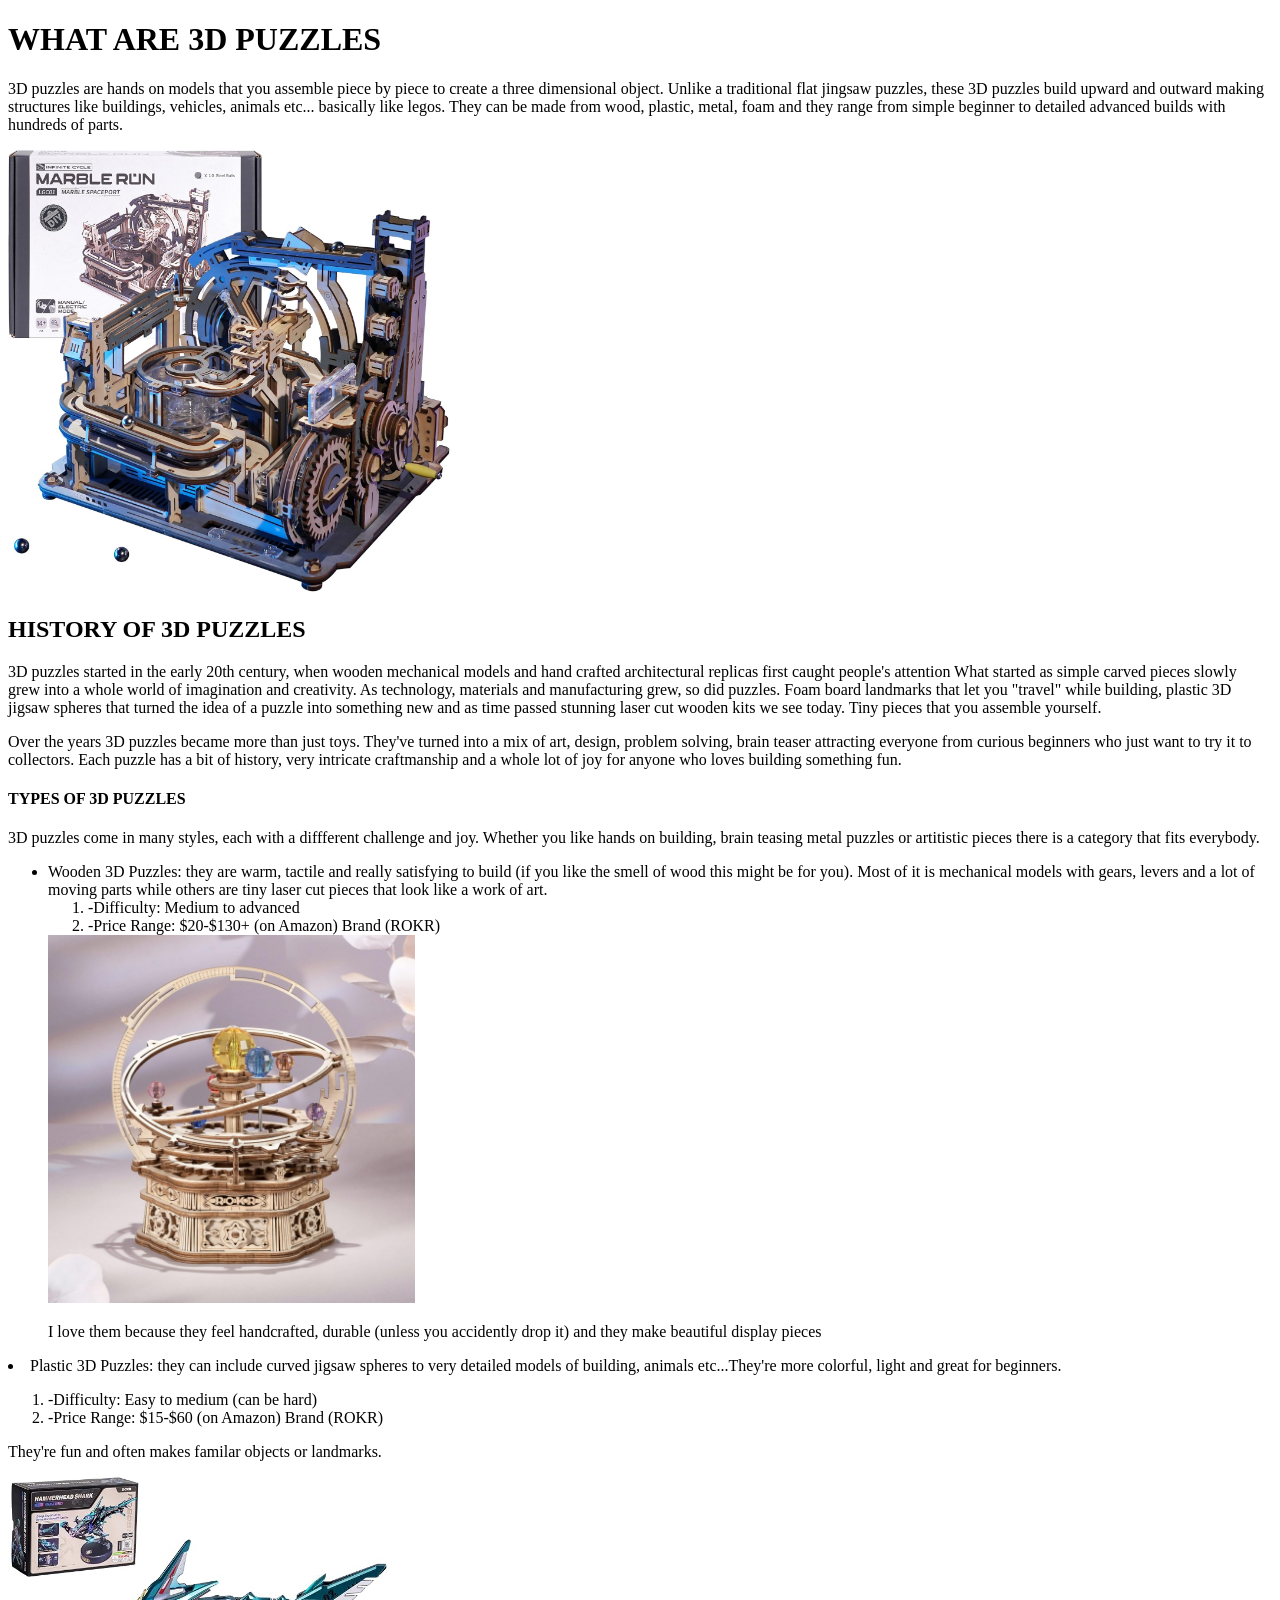
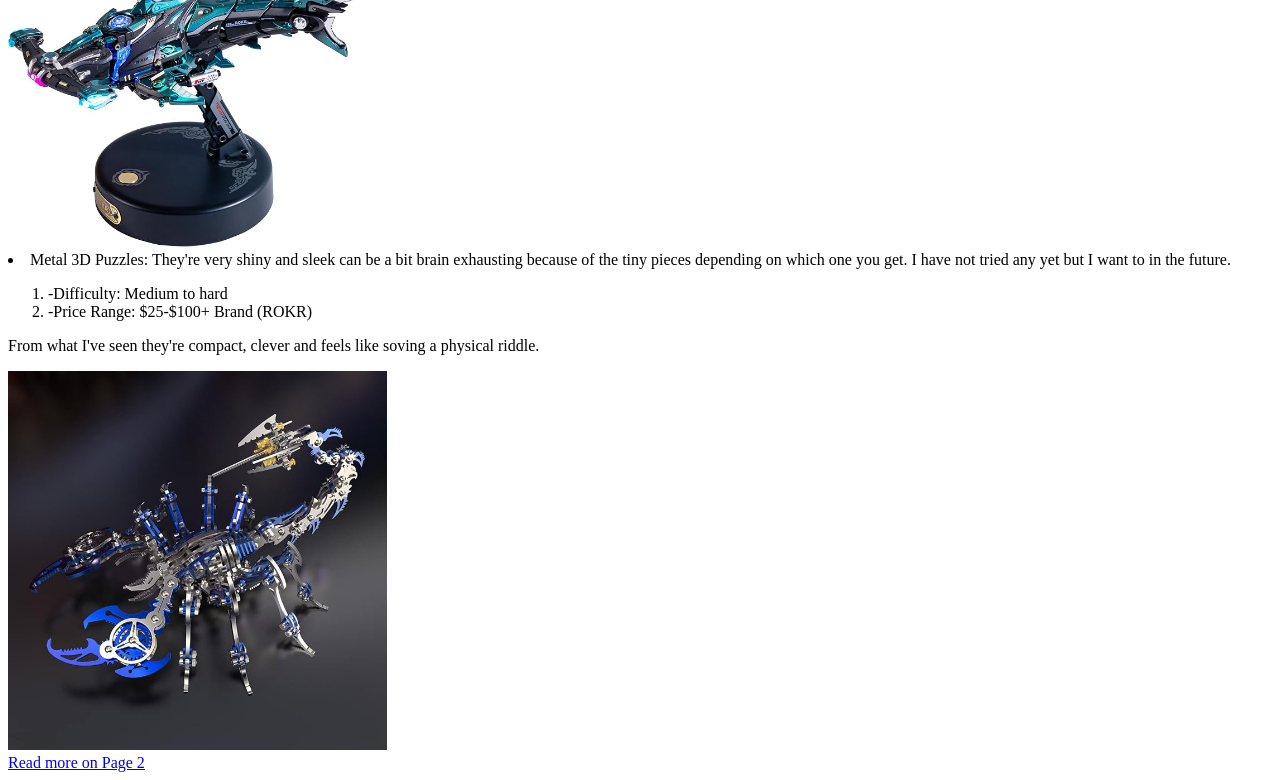
==== index.html @ 4e1517dd "Educational website about 3D puzzles" ====
<!DOCTYPE html>
<html>
  <head> 
    <title>BUILDING JOY IN 3D</title> 
  </head> 
  <body> 
    <header>
<!-- This section talks about the meaning and history of 3D puzzles -->
    
      <h1>WHAT ARE 3D PUZZLES</h1>
      <p> 
        3D puzzles are hands on models that you assemble piece by piece to create a three dimensional object. Unlike a traditional 
        flat jingsaw puzzles, these 3D puzzles build upward and outward making structures like buildings, vehicles, animals etc... basically like legos.
        They can be made from wood, plastic, metal, foam and they range from simple beginner to detailed advanced builds with hundreds of parts.
     </p>
    </header>
    <main>
        <article>
    <img src="./images/marble run puzzle.jpg" alt="An image of a 3D Marble Run puzzle" width="35%" />
<!-- This section is for the history of 3D puzzles -->
  <section>
    <h2>HISTORY OF 3D PUZZLES</h2>
    <p> 
        3D puzzles started in the early 20th century, when wooden mechanical models and hand crafted architectural replicas first caught people's attention
        What started as simple carved pieces slowly grew into a whole world of imagination and creativity. As technology, materials and manufacturing grew, so did puzzles.
        Foam board landmarks that let you "travel" while building, plastic 3D jigsaw spheres that turned the idea of a puzzle into something new and as time passed stunning 
        laser cut wooden kits we see today. Tiny pieces that you assemble yourself.
    </p>
    <p>
        Over the years 3D puzzles became more than just toys. They've turned into a mix of art, design, problem solving, brain teaser attracting everyone from curious beginners
        who just want to try it to collectors. Each puzzle has a bit of history, very intricate craftmanship and a whole lot of joy for anyone who loves building something fun.
    </p>
  </section>
  <section>
<!-- This section is for the types of 3D puzzles I did not include foam 3D puzzles because I'm not familiar with them -->

    <h4> TYPES OF 3D PUZZLES</h4>
    <P>
        3D puzzles come in many styles, each with a diffferent challenge and joy. Whether you like hands on building, brain teasing metal puzzles or artitistic pieces there is a
        category that fits everybody.
    </P>
<!-- Unordered list and ordered list showing the types of 3D puzzles, difficulties and price range -->
    <ul>
      <li>
        Wooden 3D Puzzles: they are warm, tactile and really satisfying to build (if you like the smell of wood this might be for you). Most of it is mechanical models with gears, levers 
        and a lot of moving parts while others are tiny laser cut pieces that look like a work of art.
        <ol>
          <li>-Difficulty: Medium to advanced</li>
        
          <li>-Price Range: $20-$130+ (on Amazon) Brand (ROKR)</li>
        </ol>
        
      <img src="./images/woodenpuzzle.jpg" alt="An image of a 3D wooden puzzle" width="30%" />
      <p> I love them because they feel handcrafted, durable (unless you accidently drop it) and they make beautiful display pieces</p>
     </li>
    </ul>
     <li>
        Plastic 3D Puzzles: they can include curved jigsaw spheres to very detailed models of building, animals etc...They're more colorful, light and great for beginners.
      <ol>   
        <li>-Difficulty: Easy to medium (can be hard)</li>
              
        <li>-Price Range: $15-$60 (on Amazon) Brand (ROKR)</li>
      </ol>    
        <p>They're fun and often makes familar objects or landmarks.</p>
        <img src="./images/plasticpuzzle.jpg" alt="An image of a 3D plastic" width="30%" />
        
     </li>   
     <li>
        Metal 3D Puzzles: They're very shiny and sleek can be a bit brain exhausting because of the tiny pieces depending on which one you get.
        I have not tried any yet but I want to in the future.
       <ol>   
        <li>-Difficulty: Medium to hard</li>
        
        <li>-Price Range: $25-$100+ Brand (ROKR)</li>
       </ol>
        <p>From what I've seen they're compact, clever and feels like soving a physical riddle.</p>
     <img src="./images/mechanicalpuzzle.jpg" alt="An image of a 3D metal puzzle" width="30%" />
     </li>
    </ul>
 </section>
</article>
<footer>
<!-- This part is for getting to the second page of my web site which contains some of the puzzles I've completed and the benefits of 3D puzzles -->
    <a href="page2.html">Read more on Page 2</a>

</footer>
    
    </main>
  </body> 
</html>
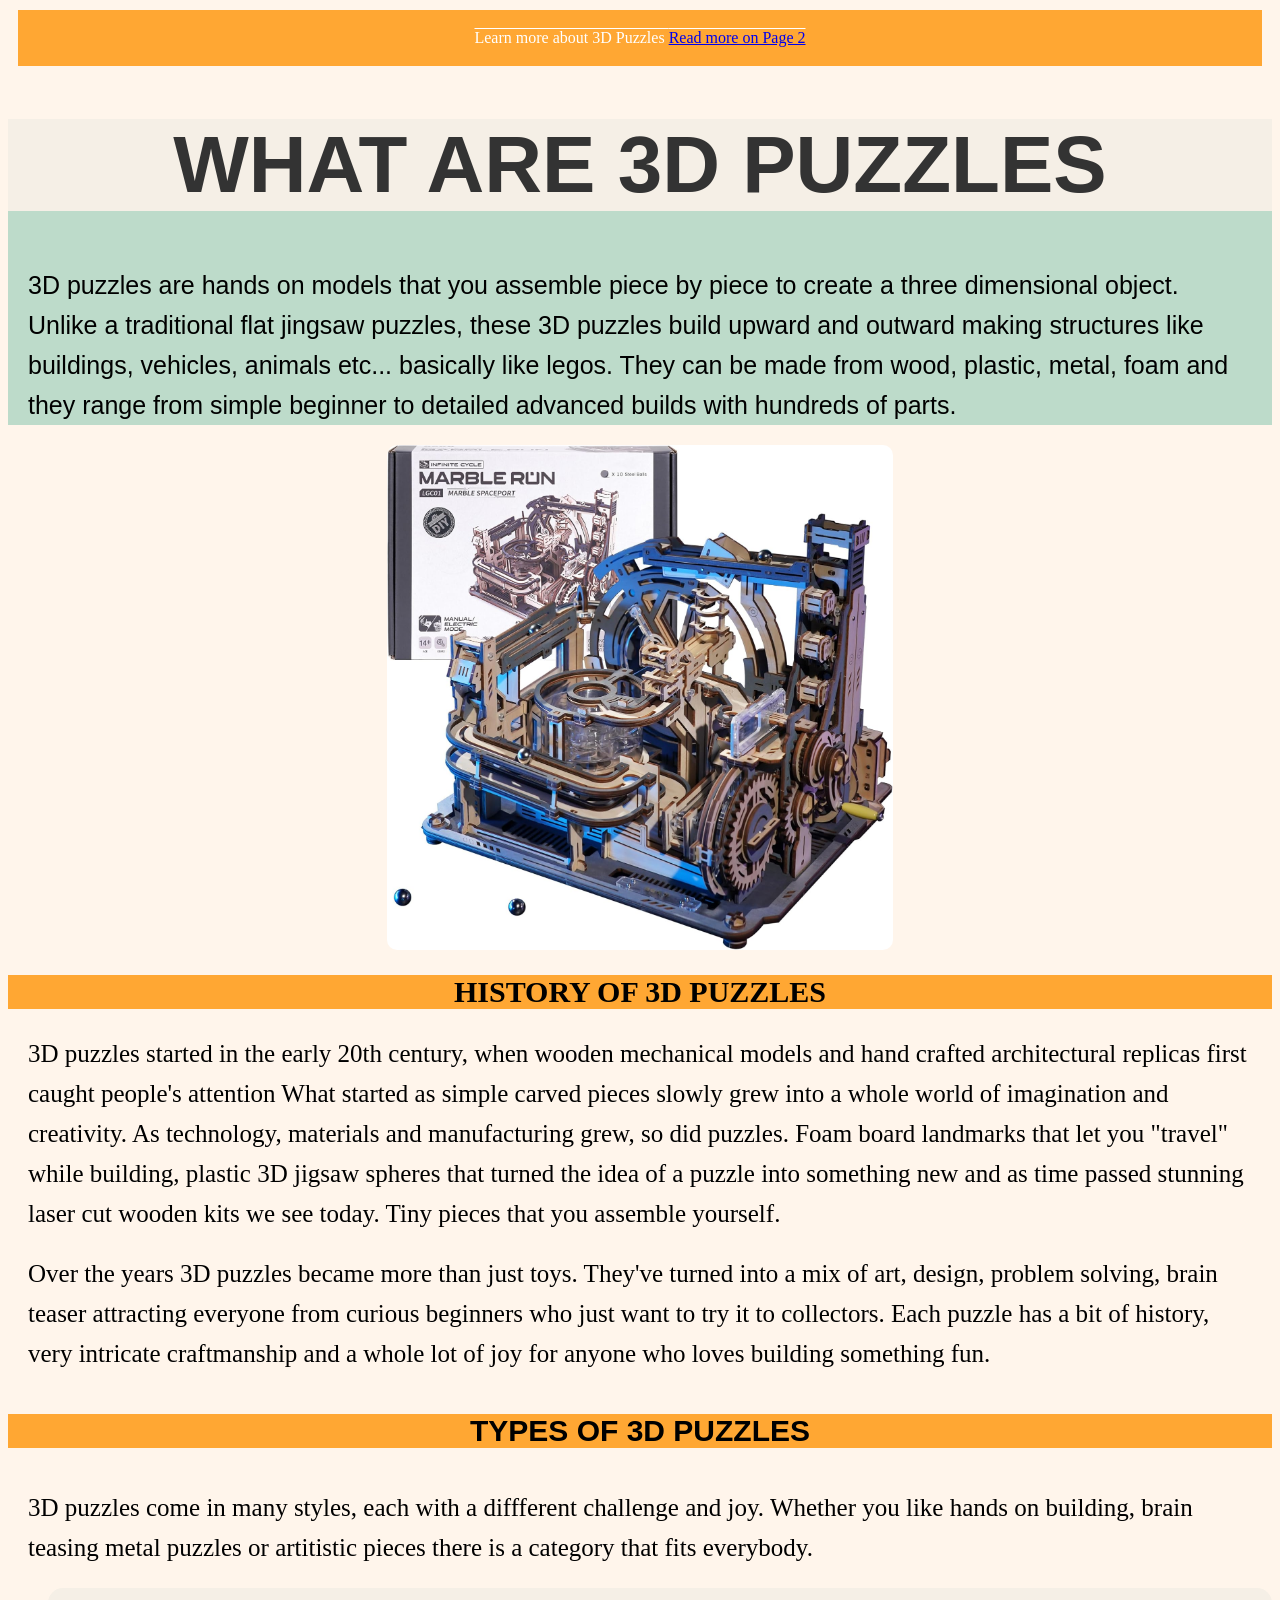
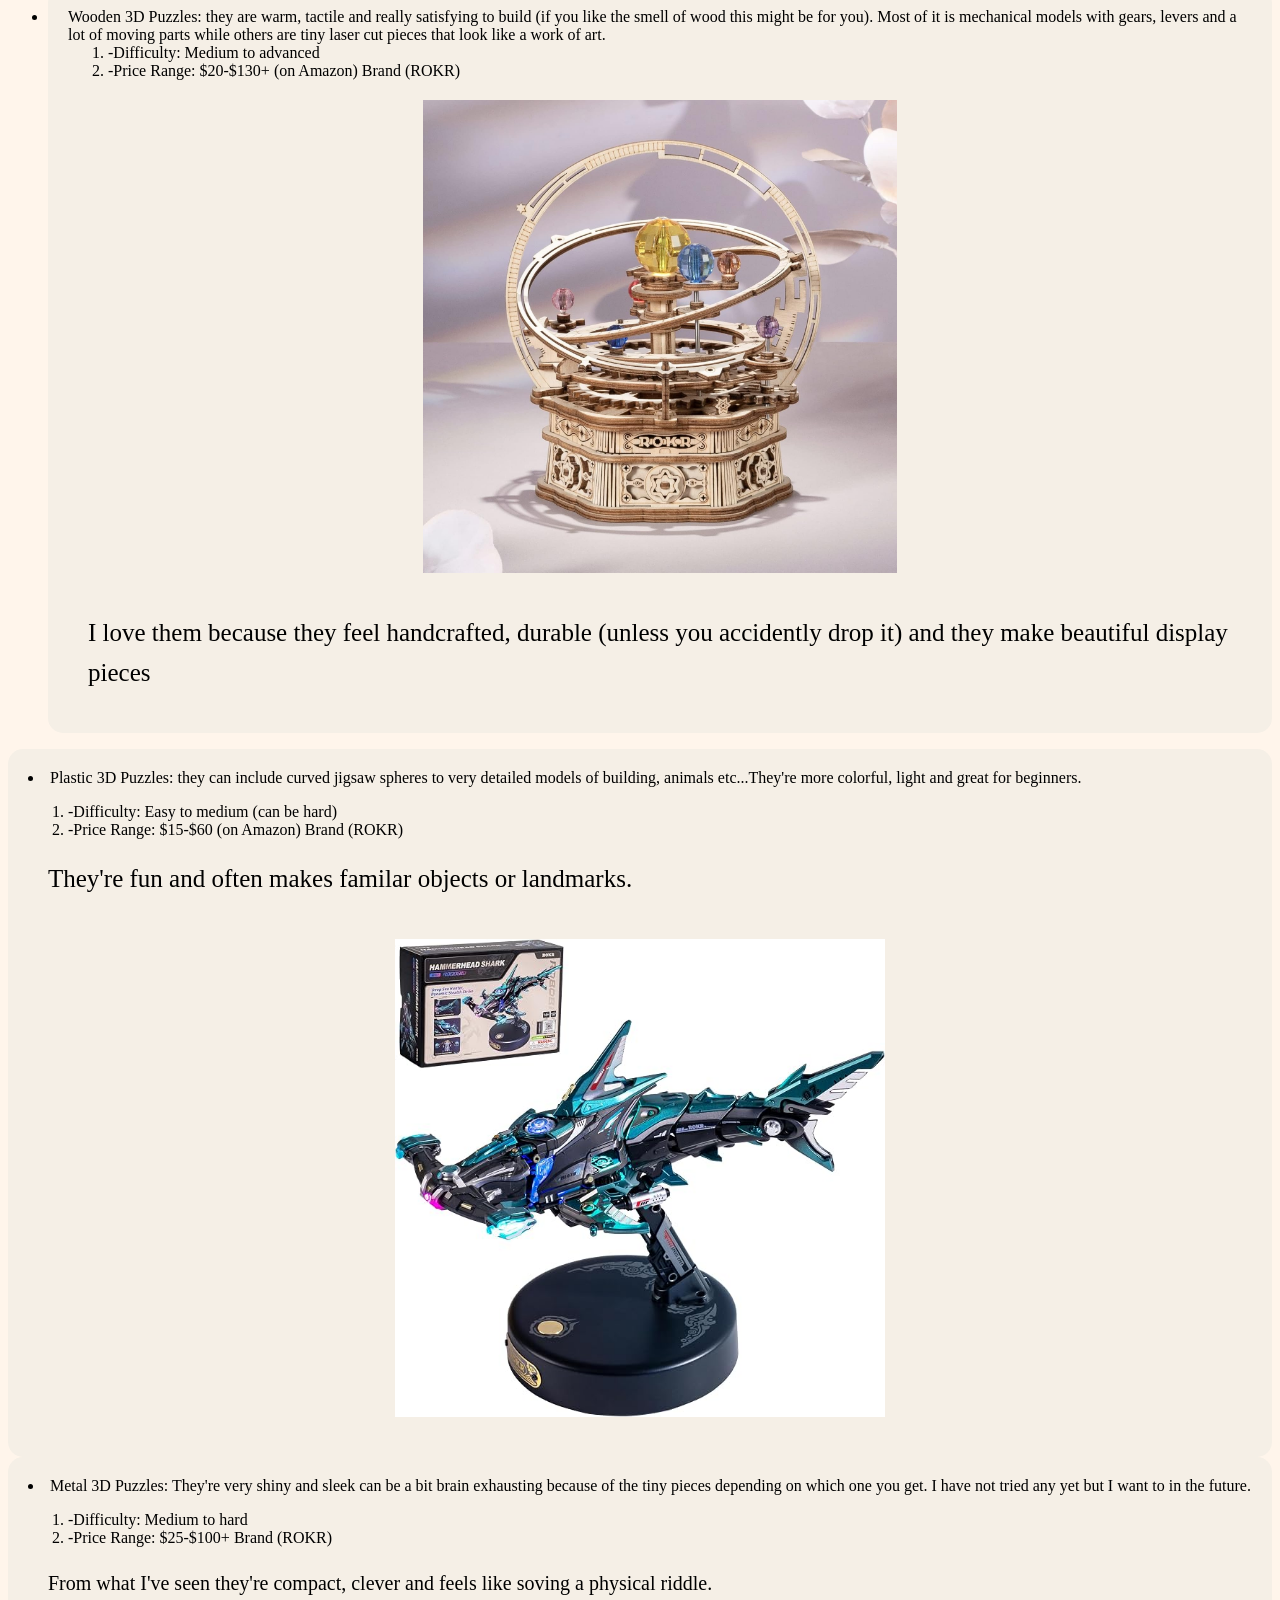
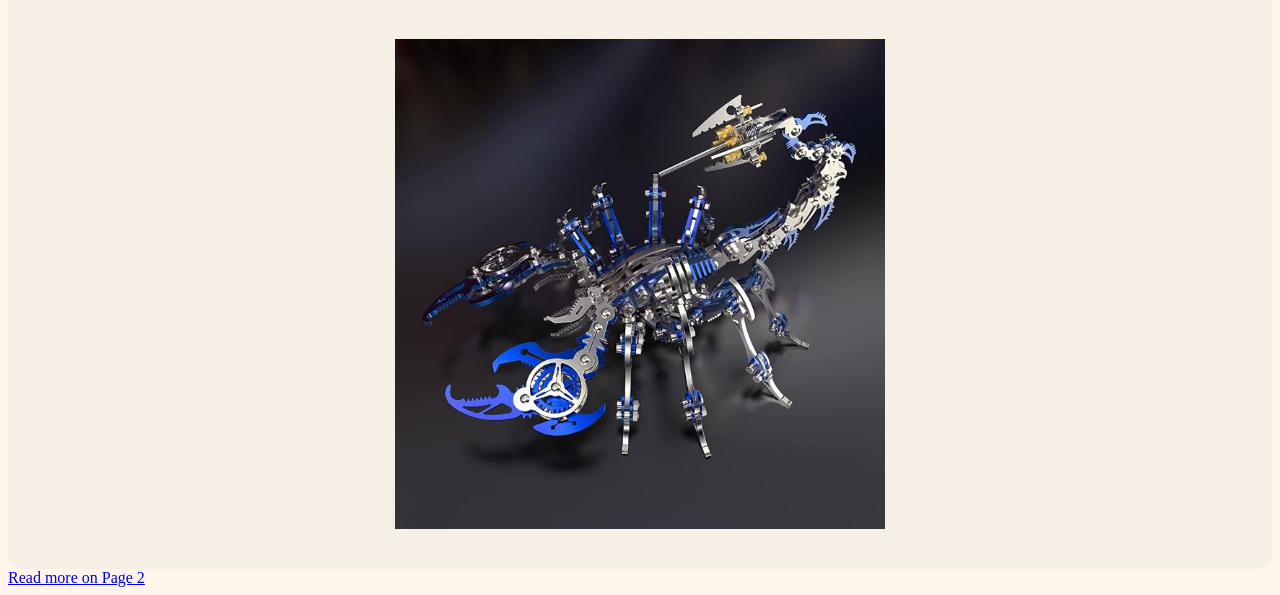
==== commit 4e322bc0: "Created a new folder called css and inside css I created a file named style.css" ====
--- a/index.html
+++ b/index.html
@@ -2,13 +2,18 @@
 <html>
   <head> 
     <title>BUILDING JOY IN 3D</title> 
+    <!-- Link to the stylesheet called style.css-->
+    <link rel="stylesheet" href="./css/style.css" />
   </head> 
   <body> 
-    <header>
+     <p class="button">Learn more about 3D Puzzles <a href="page2.html">Read more on Page 2</a>
+</p>
+
+    <header id="main-header">
 <!-- This section talks about the meaning and history of 3D puzzles -->
     
       <h1>WHAT ARE 3D PUZZLES</h1>
-      <p> 
+      <p class="subheader">
         3D puzzles are hands on models that you assemble piece by piece to create a three dimensional object. Unlike a traditional 
         flat jingsaw puzzles, these 3D puzzles build upward and outward making structures like buildings, vehicles, animals etc... basically like legos.
         They can be made from wood, plastic, metal, foam and they range from simple beginner to detailed advanced builds with hundreds of parts.
@@ -18,30 +23,30 @@
         <article>
     <img src="./images/marble run puzzle.jpg" alt="An image of a 3D Marble Run puzzle" width="35%" />
 <!-- This section is for the history of 3D puzzles -->
-  <section>
+  <section id="history">
     <h2>HISTORY OF 3D PUZZLES</h2>
-    <p> 
+    <p class="subheader">
         3D puzzles started in the early 20th century, when wooden mechanical models and hand crafted architectural replicas first caught people's attention
         What started as simple carved pieces slowly grew into a whole world of imagination and creativity. As technology, materials and manufacturing grew, so did puzzles.
         Foam board landmarks that let you "travel" while building, plastic 3D jigsaw spheres that turned the idea of a puzzle into something new and as time passed stunning 
         laser cut wooden kits we see today. Tiny pieces that you assemble yourself.
     </p>
-    <p>
+    <p class="subheader">
         Over the years 3D puzzles became more than just toys. They've turned into a mix of art, design, problem solving, brain teaser attracting everyone from curious beginners
         who just want to try it to collectors. Each puzzle has a bit of history, very intricate craftmanship and a whole lot of joy for anyone who loves building something fun.
     </p>
   </section>
-  <section>
+  <section id="puzzle-types">
 <!-- This section is for the types of 3D puzzles I did not include foam 3D puzzles because I'm not familiar with them -->
 
     <h4> TYPES OF 3D PUZZLES</h4>
-    <P>
+    <P class="subheader">
         3D puzzles come in many styles, each with a diffferent challenge and joy. Whether you like hands on building, brain teasing metal puzzles or artitistic pieces there is a
         category that fits everybody.
     </P>
 <!-- Unordered list and ordered list showing the types of 3D puzzles, difficulties and price range -->
-    <ul>
-      <li>
+    <ul class="puzzle-container">
+      <li class="puzzle-card">
         Wooden 3D Puzzles: they are warm, tactile and really satisfying to build (if you like the smell of wood this might be for you). Most of it is mechanical models with gears, levers 
         and a lot of moving parts while others are tiny laser cut pieces that look like a work of art.
         <ol>
@@ -51,21 +56,21 @@
         </ol>
         
       <img src="./images/woodenpuzzle.jpg" alt="An image of a 3D wooden puzzle" width="30%" />
-      <p> I love them because they feel handcrafted, durable (unless you accidently drop it) and they make beautiful display pieces</p>
+      <p class="subheader"> I love them because they feel handcrafted, durable (unless you accidently drop it) and they make beautiful display pieces</p>
      </li>
     </ul>
-     <li>
+     <li class="puzzle-card">
         Plastic 3D Puzzles: they can include curved jigsaw spheres to very detailed models of building, animals etc...They're more colorful, light and great for beginners.
       <ol>   
         <li>-Difficulty: Easy to medium (can be hard)</li>
               
         <li>-Price Range: $15-$60 (on Amazon) Brand (ROKR)</li>
       </ol>    
-        <p>They're fun and often makes familar objects or landmarks.</p>
+        <p class="subheader">They're fun and often makes familar objects or landmarks.</p>
         <img src="./images/plasticpuzzle.jpg" alt="An image of a 3D plastic" width="30%" />
         
      </li>   
-     <li>
+     <li class="puzzle-card">
         Metal 3D Puzzles: They're very shiny and sleek can be a bit brain exhausting because of the tiny pieces depending on which one you get.
         I have not tried any yet but I want to in the future.
        <ol>   
--- a/css/style.css
+++ b/css/style.css
@@ -0,0 +1,35 @@
+header {background-color: rgb(189, 219, 202);text-align: center; font-size: 40px; font-family: 'Franklin Gothic Medium', 'Arial Narrow', Arial, sans-serif;
+}
+body {background-color: rgb(255, 245, 235);}
+
+h1{background-color: #f5efe6; font-family: 'Franklin Gothic Medium', 'Arial Narrow', Arial, sans-serif; color: #333;}
+
+
+h2 { font-size: 30px; text-align: center;
+background-color: rgb(255, 167, 51);}
+
+h4 {font-size: 30px; font-family:'Franklin Gothic Medium', 'Arial Narrow', Arial, sans-serif; text-align: center; background-color:rgb(255, 167, 51) ;}
+
+p{text-align: left; font-size: 20px; margin: 20px; line-height: 1.6;}
+
+img{ width: 40%; border-radius: 10px; display: block; margin: auto;}
+
+
+.subheader{font-weight: 100; font-size: 25px;}
+
+.button {background-color: rgb(255, 167, 51);
+  color: white;
+  padding: 15px;
+  text-align: center;
+  text-decoration: overline;
+  font-size: 16px;
+  display: block;
+  margin: 10px;}
+
+.main-header{ padding: 30px;}
+.history{background-color: #f5efe6; padding:20px; margin:20px;}
+.puzzle-types{padding: 20px;}
+
+.puzzle-container{display:flex; gap: 25px;}
+.puzzle-card{background-color: #f5efe6; border-radius: 15px; padding: 20px; box-shadow: 3px;}
+.puzzle-card img{width: 40%; border-radius: 10px; padding:20px; box-shadow: 3px;}
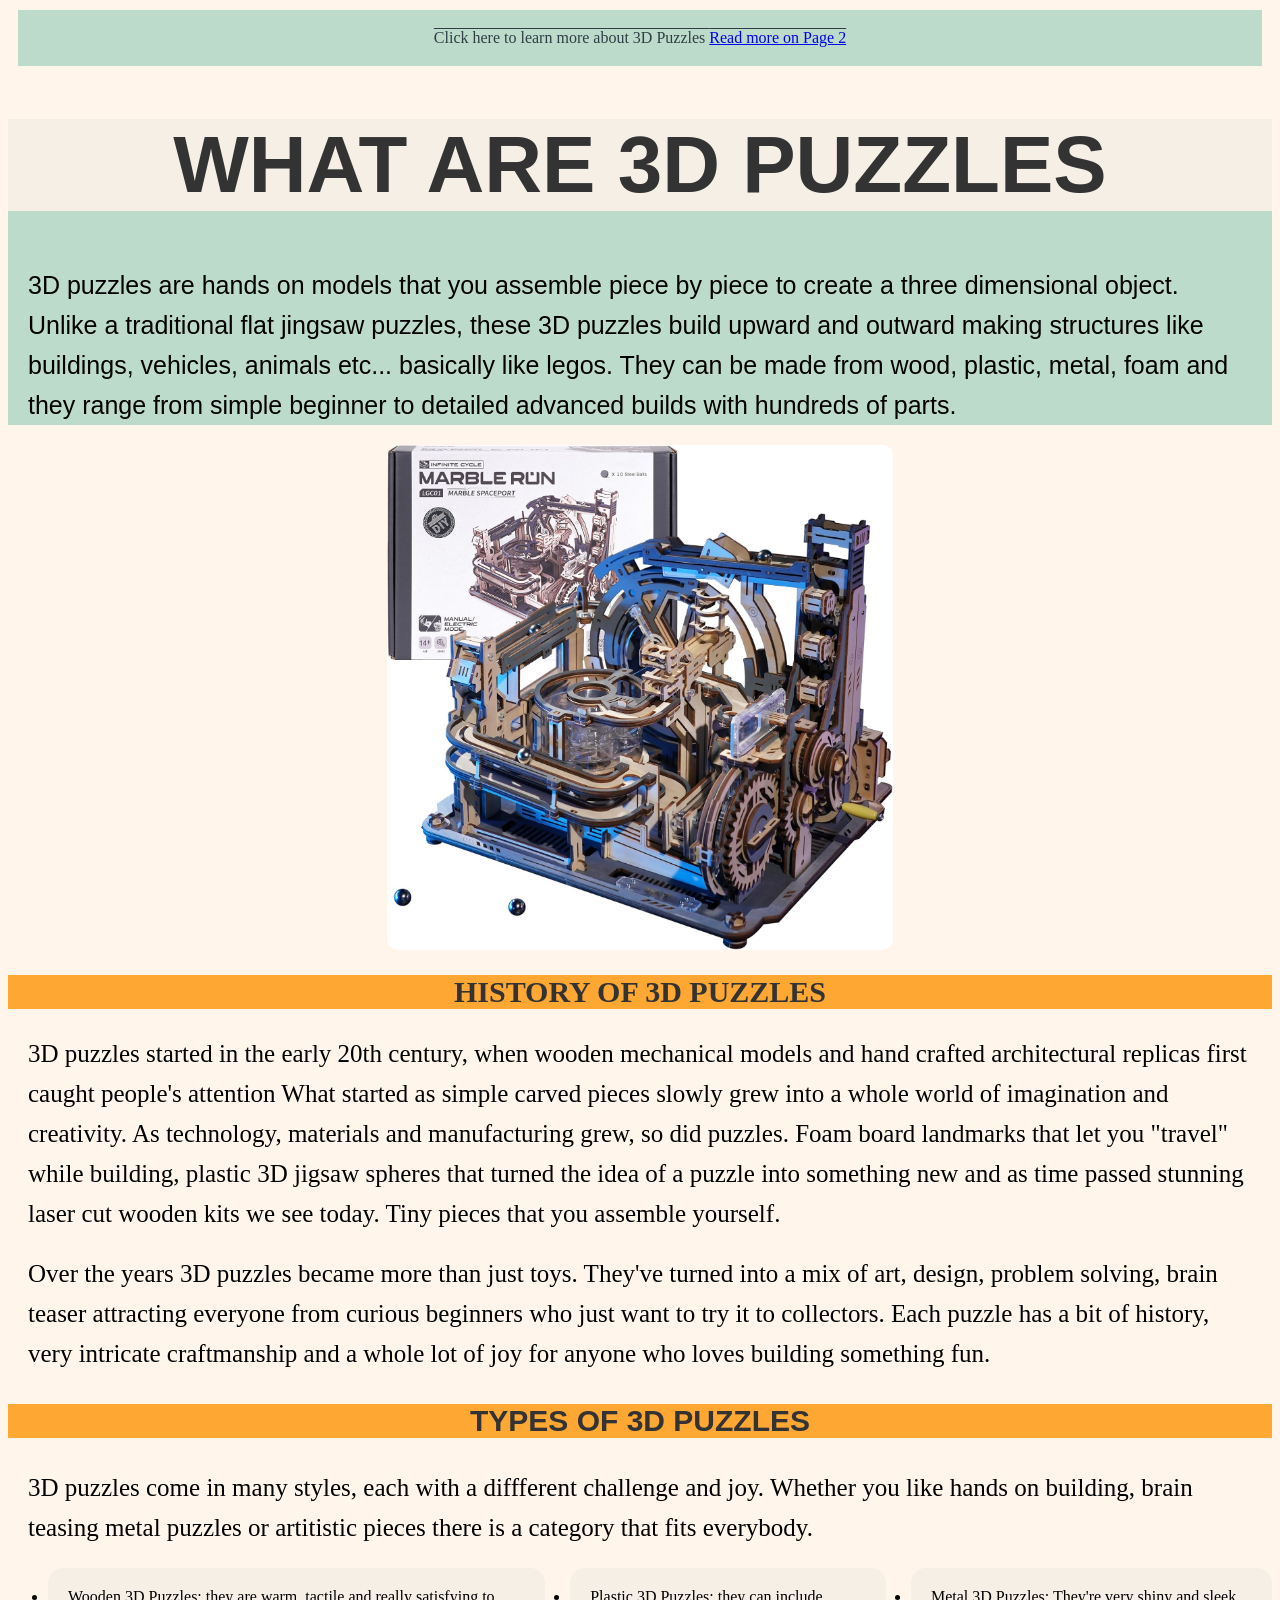
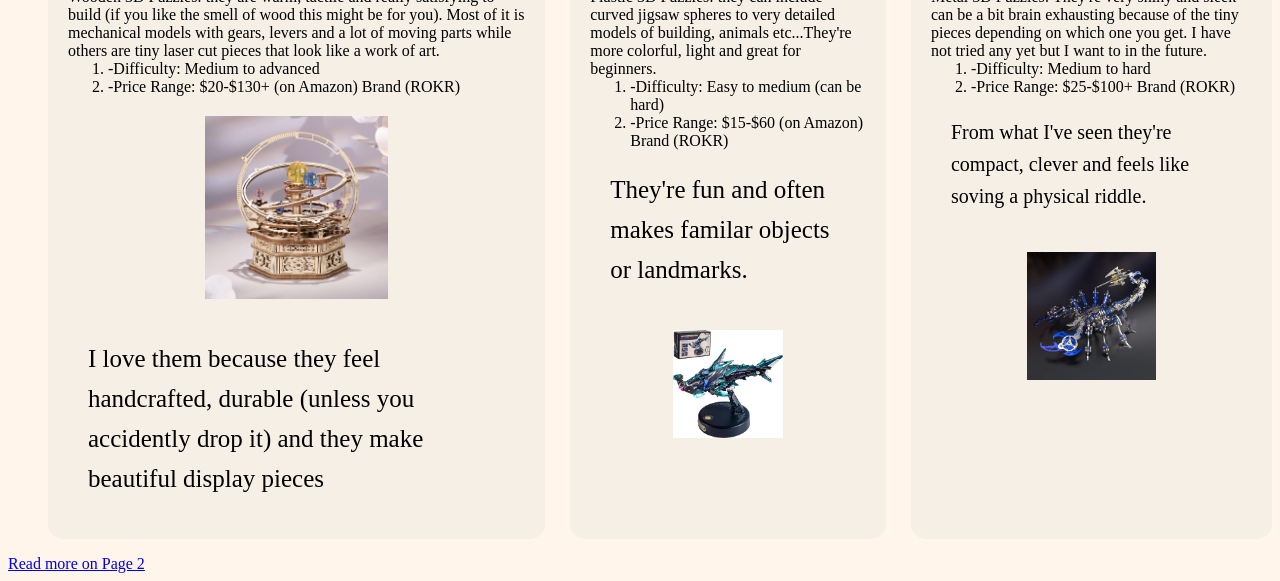
==== commit 4e6e58bc: "Fix accessibility issues from audit" ====
--- a/index.html
+++ b/index.html
@@ -1,12 +1,12 @@
 <!DOCTYPE html>
-<html>
+<html lang="en">
   <head> 
     <title>BUILDING JOY IN 3D</title> 
     <!-- Link to the stylesheet called style.css-->
     <link rel="stylesheet" href="./css/style.css" />
   </head> 
   <body> 
-     <p class="button">Learn more about 3D Puzzles <a href="page2.html">Read more on Page 2</a>
+     <p class="button">Click here to learn more about 3D Puzzles <a href="page2.html">Read more on Page 2</a>
 </p>
 
     <header id="main-header">
@@ -39,7 +39,7 @@
   <section id="puzzle-types">
 <!-- This section is for the types of 3D puzzles I did not include foam 3D puzzles because I'm not familiar with them -->
 
-    <h4> TYPES OF 3D PUZZLES</h4>
+    <h3> TYPES OF 3D PUZZLES</h3>
     <P class="subheader">
         3D puzzles come in many styles, each with a diffferent challenge and joy. Whether you like hands on building, brain teasing metal puzzles or artitistic pieces there is a
         category that fits everybody.
@@ -58,7 +58,7 @@
       <img src="./images/woodenpuzzle.jpg" alt="An image of a 3D wooden puzzle" width="30%" />
       <p class="subheader"> I love them because they feel handcrafted, durable (unless you accidently drop it) and they make beautiful display pieces</p>
      </li>
-    </ul>
+    
      <li class="puzzle-card">
         Plastic 3D Puzzles: they can include curved jigsaw spheres to very detailed models of building, animals etc...They're more colorful, light and great for beginners.
       <ol>   
@@ -67,7 +67,7 @@
         <li>-Price Range: $15-$60 (on Amazon) Brand (ROKR)</li>
       </ol>    
         <p class="subheader">They're fun and often makes familar objects or landmarks.</p>
-        <img src="./images/plasticpuzzle.jpg" alt="An image of a 3D plastic" width="30%" />
+        <img src="./images/plasticpuzzle.jpg" alt="An image of a 3D plastic" width="40%" />
         
      </li>   
      <li class="puzzle-card">
@@ -79,7 +79,7 @@
         <li>-Price Range: $25-$100+ Brand (ROKR)</li>
        </ol>
         <p>From what I've seen they're compact, clever and feels like soving a physical riddle.</p>
-     <img src="./images/mechanicalpuzzle.jpg" alt="An image of a 3D metal puzzle" width="30%" />
+     <img src="./images/mechanicalpuzzle.jpg" alt="An image of a 3D metal puzzle" width="40%" />
      </li>
     </ul>
  </section>
--- a/css/style.css
+++ b/css/style.css
@@ -6,9 +6,10 @@
 
 
 h2 { font-size: 30px; text-align: center;
-background-color: rgb(255, 167, 51);}
+background-color: rgb(255, 167, 51); color:#333}
 
-h4 {font-size: 30px; font-family:'Franklin Gothic Medium', 'Arial Narrow', Arial, sans-serif; text-align: center; background-color:rgb(255, 167, 51) ;}
+h3 {font-size: 30px; font-family:'Franklin Gothic Medium', 'Arial Narrow', Arial, sans-serif; text-align: center; background-color:rgb(255, 167, 51) ;
+color: #333}
 
 p{text-align: left; font-size: 20px; margin: 20px; line-height: 1.6;}
 
@@ -17,8 +18,8 @@
 
 .subheader{font-weight: 100; font-size: 25px;}
 
-.button {background-color: rgb(255, 167, 51);
-  color: white;
+.button {background-color:rgb(189, 219, 202) ;
+  color: #2F3E46;
   padding: 15px;
   text-align: center;
   text-decoration: overline;
@@ -32,4 +33,37 @@
 
 .puzzle-container{display:flex; gap: 25px;}
 .puzzle-card{background-color: #f5efe6; border-radius: 15px; padding: 20px; box-shadow: 3px;}
-.puzzle-card img{width: 40%; border-radius: 10px; padding:20px; box-shadow: 3px;}+.puzzle-card img{width: 40%; border-radius: 10px; padding:20px; box-shadow: 3px;}
+
+.flex-container {
+        display: flex;
+        flex-wrap: nowrap;
+        background-color: DodgerBlue;
+      }
+      
+      .flex-container > div {
+        background-color: #f1f1f1;
+        width: 100px;
+        margin: 10px;
+        text-align: center;
+        line-height: 75px;
+        font-size: 35px;
+        padding: 20px;
+      }
+      
+      @media (max-width: 768px) {
+        .flex-container {
+          flex-direction: column;
+          align-items: center;
+        }
+      }
+
+.gallery { display: flex; flex-wrap: wrap; justify-content: center; gap: 20px;} 
+.gallery img{width: 250px; border-radius: 10px;}     
+@media (max-width: 768px) {
+        .gallery {
+          flex-direction: column;
+          align-items: center;
+        }
+        .gallery img{width: 90%;}
+      }
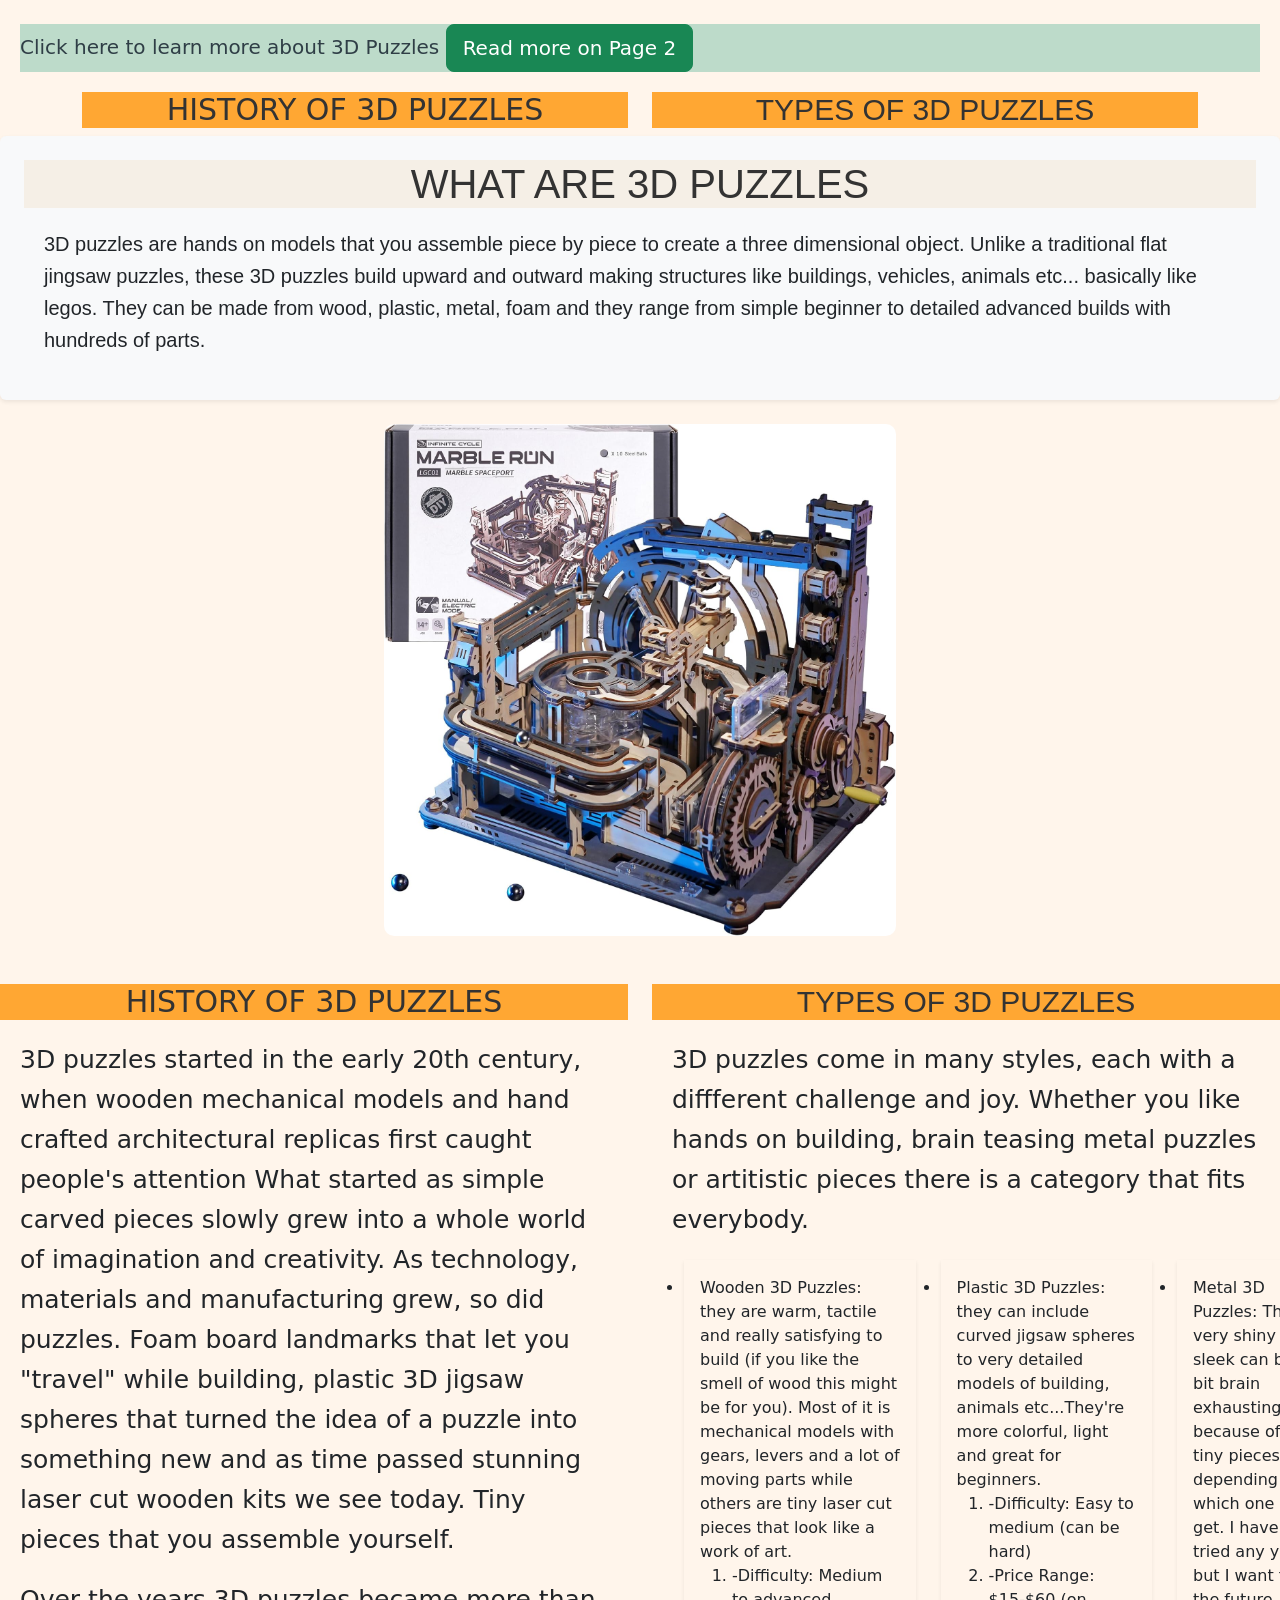
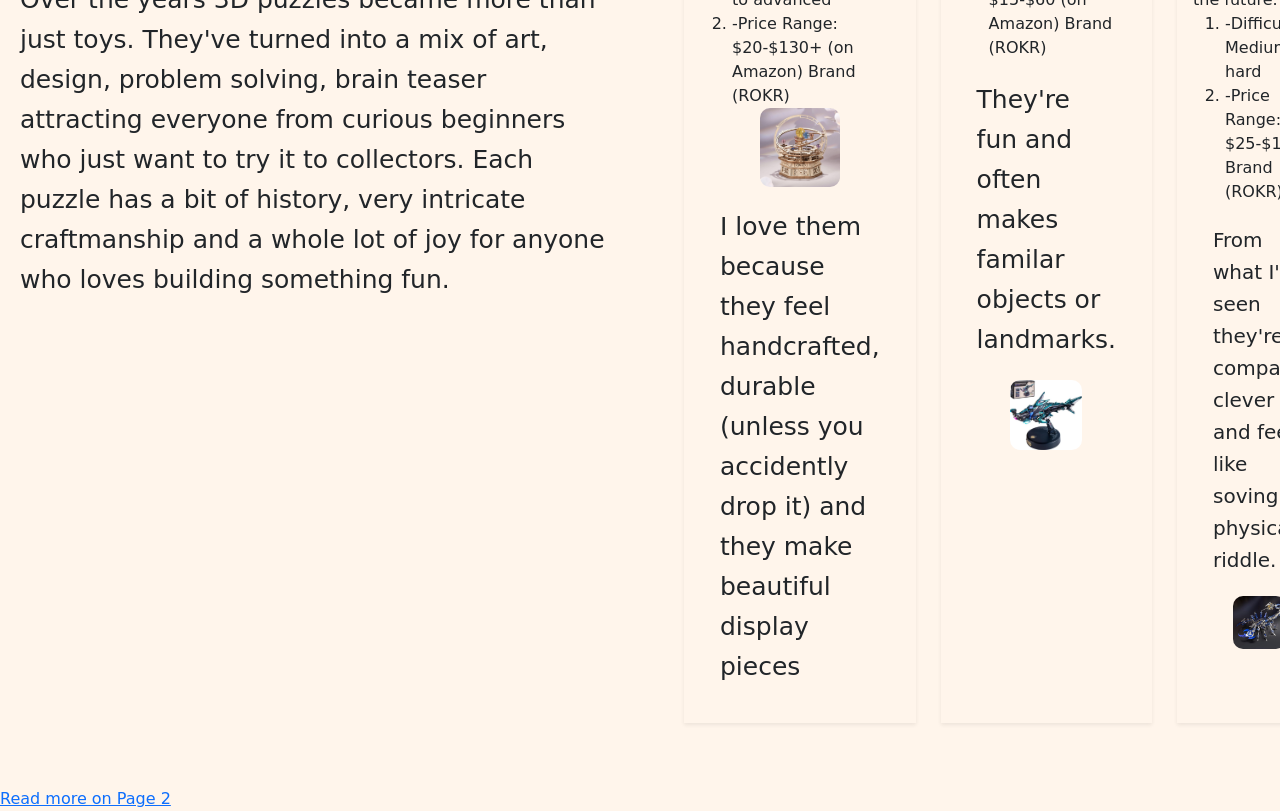
==== commit cec79a46: "Added Bootstrap styling, refactor custom CSS and deleted the remove button and puzzle card from styl" ====
--- a/index.html
+++ b/index.html
@@ -2,18 +2,33 @@
 <html lang="en">
   <head> 
     <title>BUILDING JOY IN 3D</title> 
+    <!--Bootstrap link-->
+      <link href="https://cdn.jsdelivr.net/npm/bootstrap@5.3.3/dist/css/bootstrap.min.css" rel="stylesheet" integrity="sha384-
+      QWTKZyjpPEjISv5WaRU9OFeRpok6YctnYmDr5pNlyT2bRjXh0JMhjY6hW+ALEwIH" 
+      crossorigin="anonymous">
     <!-- Link to the stylesheet called style.css-->
     <link rel="stylesheet" href="./css/style.css" />
   </head> 
   <body> 
-     <p class="button">Click here to learn more about 3D Puzzles <a href="page2.html">Read more on Page 2</a>
-</p>
+    <div class="container mt-4">
 
-    <header id="main-header">
+    </div>
+     <p class="button">Click here to learn more about 3D Puzzles <a href="page2.html" 
+      class="btn btn-success btn-lg">Read more on Page 2</a>
+     </p>
+     <div class="container">
+      <div class="row">
+        <div class="col"> <h2> HISTORY OF 3D PUZZLES</h2></div>
+        <div class="col"> <h3> TYPES OF 3D PUZZLES</h3></div>
+
+      </div>
+     </div>
+
+    <header id="main-header" class="text-center mb-4 p-4 bg-light rounded shadow-sm">
 <!-- This section talks about the meaning and history of 3D puzzles -->
     
       <h1>WHAT ARE 3D PUZZLES</h1>
-      <p class="subheader">
+      <p class="lead">
         3D puzzles are hands on models that you assemble piece by piece to create a three dimensional object. Unlike a traditional 
         flat jingsaw puzzles, these 3D puzzles build upward and outward making structures like buildings, vehicles, animals etc... basically like legos.
         They can be made from wood, plastic, metal, foam and they range from simple beginner to detailed advanced builds with hundreds of parts.
@@ -23,7 +38,9 @@
         <article>
     <img src="./images/marble run puzzle.jpg" alt="An image of a 3D Marble Run puzzle" width="35%" />
 <!-- This section is for the history of 3D puzzles -->
-  <section id="history">
+  <div class="row mt-5">
+
+   <section id="history" class="col-md-6 mb-4">
     <h2>HISTORY OF 3D PUZZLES</h2>
     <p class="subheader">
         3D puzzles started in the early 20th century, when wooden mechanical models and hand crafted architectural replicas first caught people's attention
@@ -36,7 +53,7 @@
         who just want to try it to collectors. Each puzzle has a bit of history, very intricate craftmanship and a whole lot of joy for anyone who loves building something fun.
     </p>
   </section>
-  <section id="puzzle-types">
+  <section id="puzzle-types" class="col-md-6 mb-4">
 <!-- This section is for the types of 3D puzzles I did not include foam 3D puzzles because I'm not familiar with them -->
 
     <h3> TYPES OF 3D PUZZLES</h3>
@@ -46,7 +63,7 @@
     </P>
 <!-- Unordered list and ordered list showing the types of 3D puzzles, difficulties and price range -->
     <ul class="puzzle-container">
-      <li class="puzzle-card">
+      <li class="puzzle-card p-3 mb-4 shadow-sm">
         Wooden 3D Puzzles: they are warm, tactile and really satisfying to build (if you like the smell of wood this might be for you). Most of it is mechanical models with gears, levers 
         and a lot of moving parts while others are tiny laser cut pieces that look like a work of art.
         <ol>
@@ -59,7 +76,7 @@
       <p class="subheader"> I love them because they feel handcrafted, durable (unless you accidently drop it) and they make beautiful display pieces</p>
      </li>
     
-     <li class="puzzle-card">
+     <li class="puzzle-card p-3 mb-4 shadow-sm">
         Plastic 3D Puzzles: they can include curved jigsaw spheres to very detailed models of building, animals etc...They're more colorful, light and great for beginners.
       <ol>   
         <li>-Difficulty: Easy to medium (can be hard)</li>
@@ -70,7 +87,7 @@
         <img src="./images/plasticpuzzle.jpg" alt="An image of a 3D plastic" width="40%" />
         
      </li>   
-     <li class="puzzle-card">
+     <li class="puzzle-card p-3 mb-4 shadow-sm">
         Metal 3D Puzzles: They're very shiny and sleek can be a bit brain exhausting because of the tiny pieces depending on which one you get.
         I have not tried any yet but I want to in the future.
        <ol>   
--- a/css/style.css
+++ b/css/style.css
@@ -19,37 +19,27 @@
 .subheader{font-weight: 100; font-size: 25px;}
 
 .button {background-color:rgb(189, 219, 202) ;
-  color: #2F3E46;
-  padding: 15px;
-  text-align: center;
-  text-decoration: overline;
-  font-size: 16px;
-  display: block;
-  margin: 10px;}
+  color: #2F3E46;}
+  
 
 .main-header{ padding: 30px;}
 .history{background-color: #f5efe6; padding:20px; margin:20px;}
 .puzzle-types{padding: 20px;}
 
 .puzzle-container{display:flex; gap: 25px;}
-.puzzle-card{background-color: #f5efe6; border-radius: 15px; padding: 20px; box-shadow: 3px;}
-.puzzle-card img{width: 40%; border-radius: 10px; padding:20px; box-shadow: 3px;}
 
-.flex-container {
-        display: flex;
-        flex-wrap: nowrap;
-        background-color: DodgerBlue;
-      }
+
+
       
-      .flex-container > div {
-        background-color: #f1f1f1;
-        width: 100px;
-        margin: 10px;
-        text-align: center;
-        line-height: 75px;
-        font-size: 35px;
-        padding: 20px;
-      }
+ .flex-container > div {
+  background-color: #f1f1f1;
+  width: 100px;
+  margin: 10px;
+  text-align: center;
+ line-height: 75px;
+ font-size: 35px;
+ padding: 20px;
+}
       
       @media (max-width: 768px) {
         .flex-container {
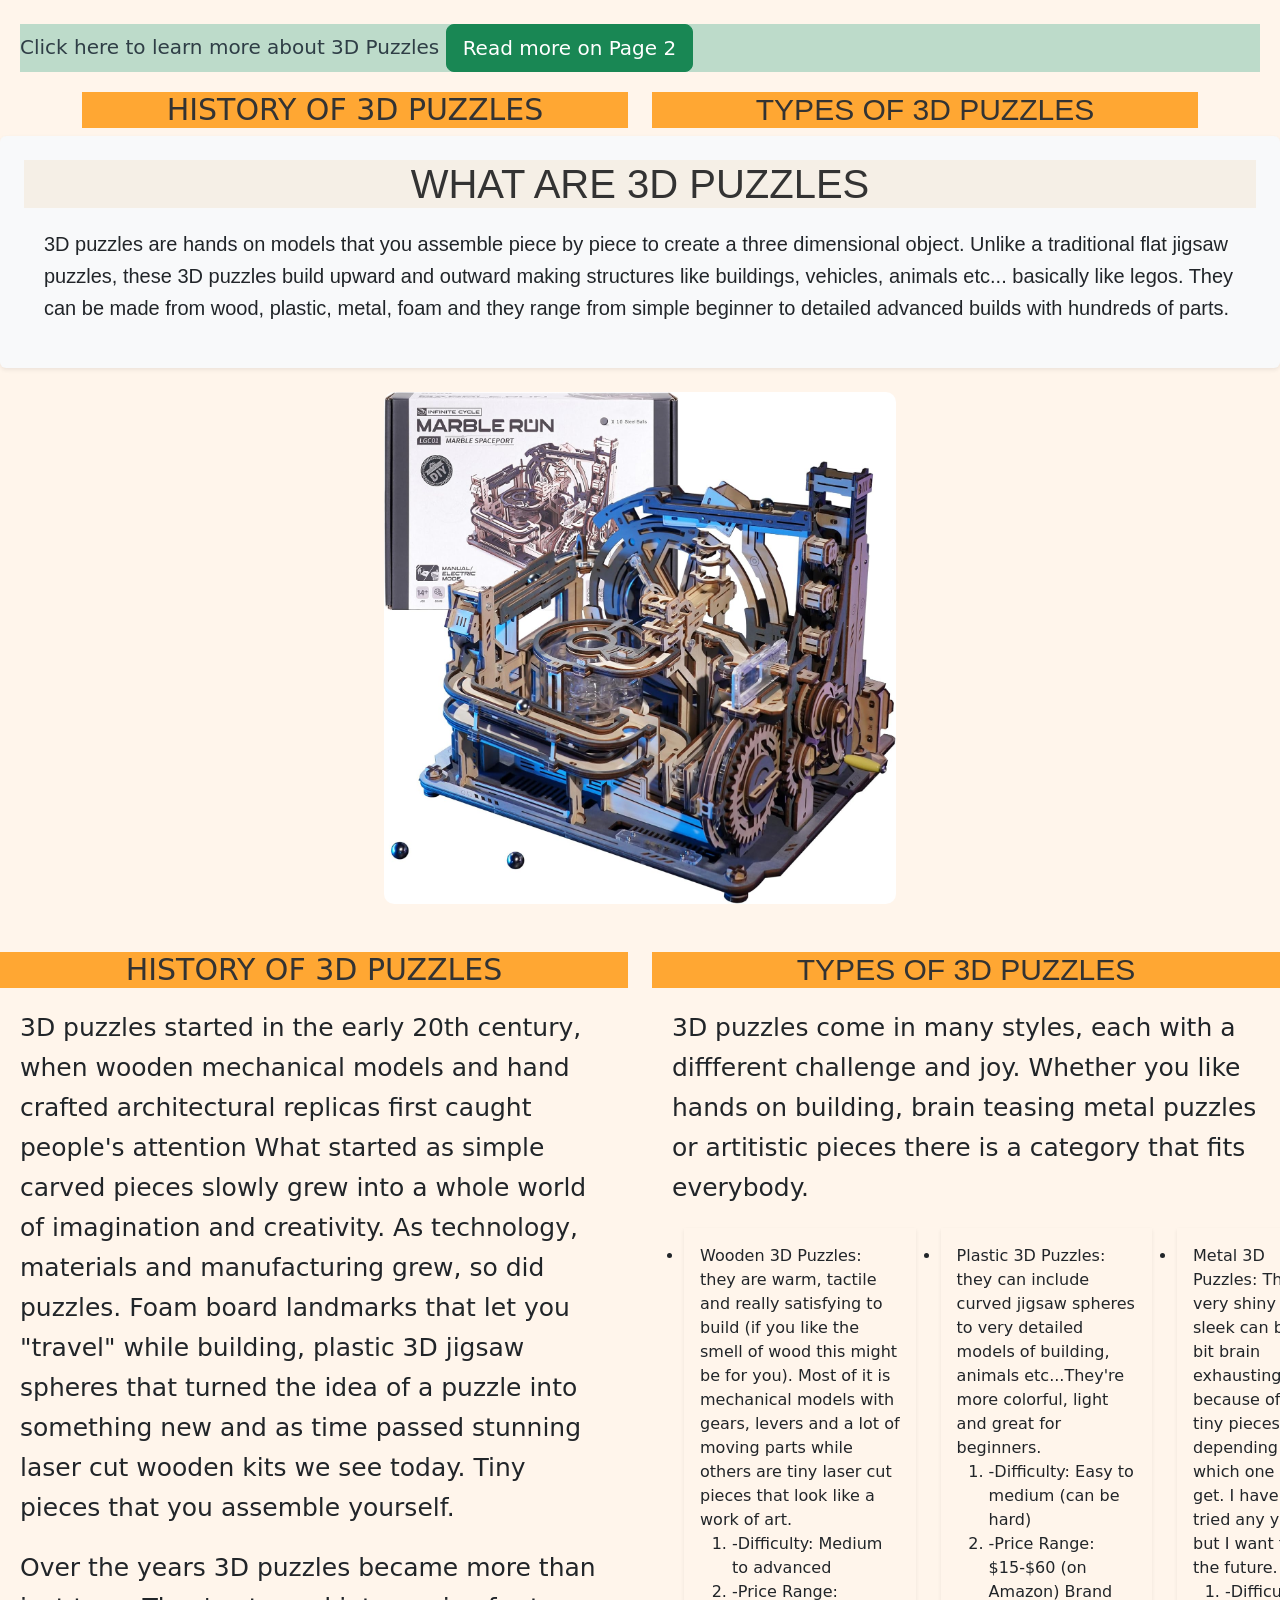
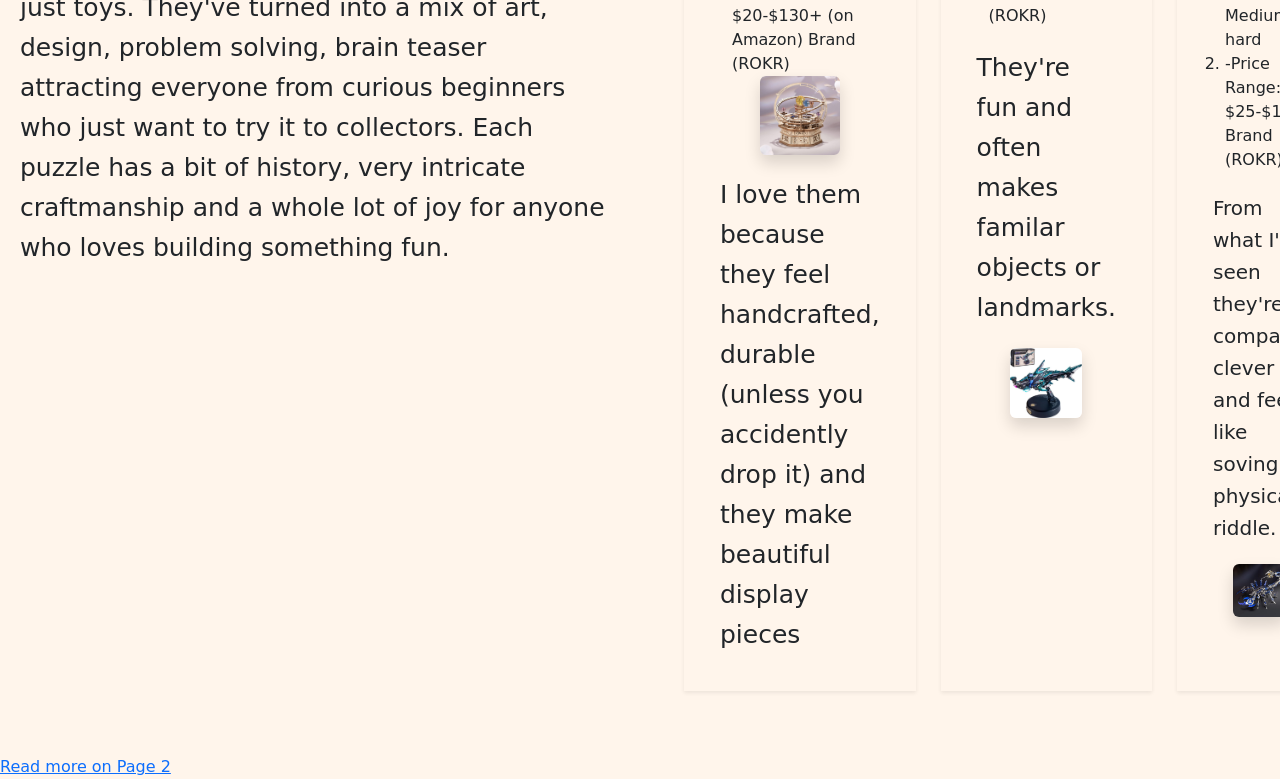
==== commit 57a5f5be: "Remove broken html-practice submodule" ====
--- a/index.html
+++ b/index.html
@@ -13,7 +13,8 @@
     <div class="container mt-4">
 
     </div>
-     <p class="button">Click here to learn more about 3D Puzzles <a href="page2.html" 
+     <p class="button">Click here to learn more about 3D Puzzles 
+      <a href="page2.html" 
       class="btn btn-success btn-lg">Read more on Page 2</a>
      </p>
      <div class="container">
@@ -30,7 +31,7 @@
       <h1>WHAT ARE 3D PUZZLES</h1>
       <p class="lead">
         3D puzzles are hands on models that you assemble piece by piece to create a three dimensional object. Unlike a traditional 
-        flat jingsaw puzzles, these 3D puzzles build upward and outward making structures like buildings, vehicles, animals etc... basically like legos.
+        flat jigsaw puzzles, these 3D puzzles build upward and outward making structures like buildings, vehicles, animals etc... basically like legos.
         They can be made from wood, plastic, metal, foam and they range from simple beginner to detailed advanced builds with hundreds of parts.
      </p>
     </header>
@@ -72,7 +73,7 @@
           <li>-Price Range: $20-$130+ (on Amazon) Brand (ROKR)</li>
         </ol>
         
-      <img src="./images/woodenpuzzle.jpg" alt="An image of a 3D wooden puzzle" width="30%" />
+      <img src="./images/woodenpuzzle.jpg" alt="An image of a 3D wooden puzzle" class="img-fluid rounded shadow" />
       <p class="subheader"> I love them because they feel handcrafted, durable (unless you accidently drop it) and they make beautiful display pieces</p>
      </li>
     
@@ -84,7 +85,7 @@
         <li>-Price Range: $15-$60 (on Amazon) Brand (ROKR)</li>
       </ol>    
         <p class="subheader">They're fun and often makes familar objects or landmarks.</p>
-        <img src="./images/plasticpuzzle.jpg" alt="An image of a 3D plastic" width="40%" />
+        <img src="./images/plasticpuzzle.jpg" alt="An image of a 3D plastic" class="img-fluid rounded shadow"/>
         
      </li>   
      <li class="puzzle-card p-3 mb-4 shadow-sm">
@@ -96,7 +97,7 @@
         <li>-Price Range: $25-$100+ Brand (ROKR)</li>
        </ol>
         <p>From what I've seen they're compact, clever and feels like soving a physical riddle.</p>
-     <img src="./images/mechanicalpuzzle.jpg" alt="An image of a 3D metal puzzle" width="40%" />
+     <img src="./images/mechanicalpuzzle.jpg" alt="An image of a 3D metal puzzle" class="img-fluid rounded shadow" />
      </li>
     </ul>
  </section>
